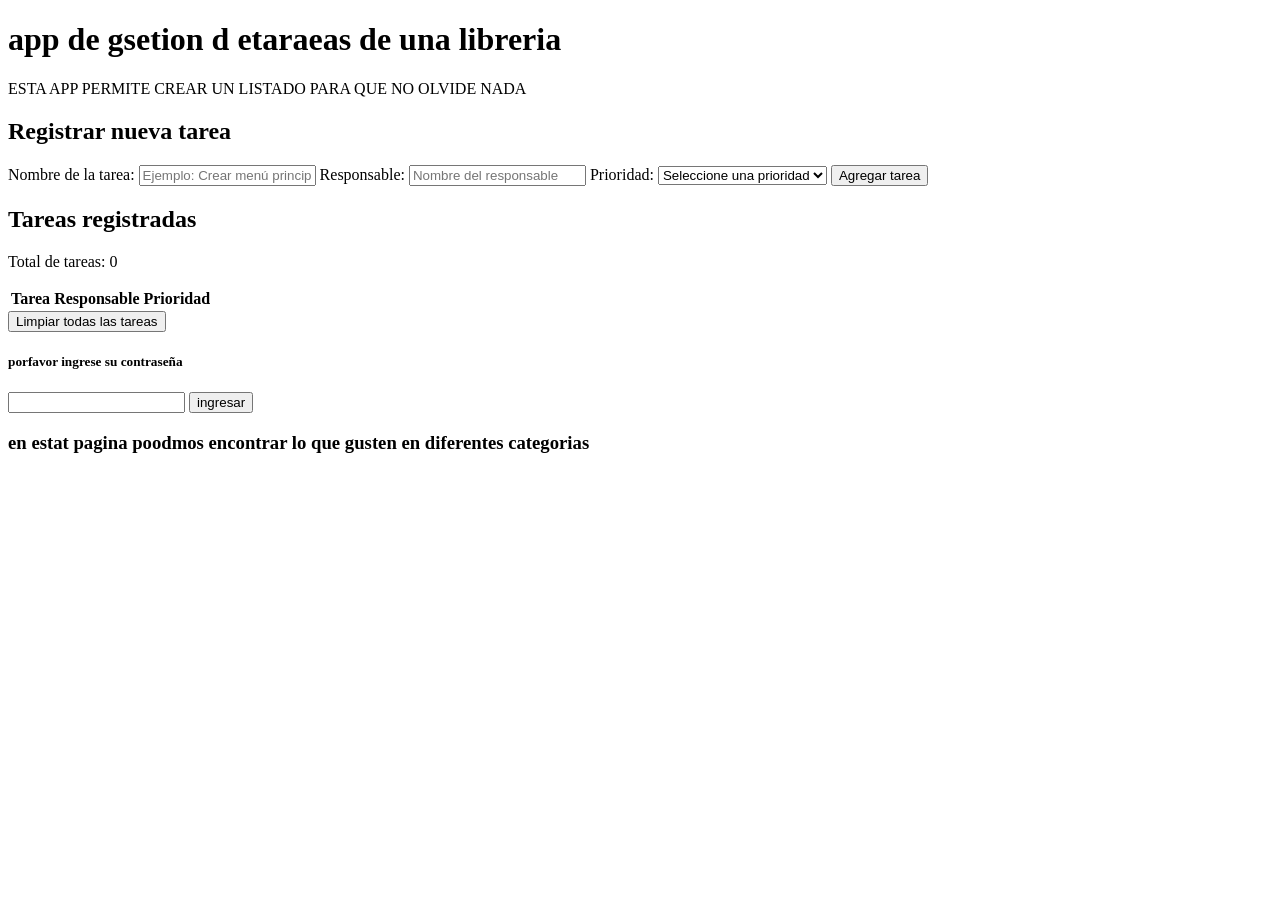
==== Panel_Tareas_Duarte Carrillo_Jose Benjamin/index.html @ 6bccc33c "cambios en la pantalla de inicio" ====
<!DOCTYPE html>
<html lang="es">
<head>
    <meta charset="UTF-8">
    <meta name="viewport" content="width=device-width, initial-scale=1.0">
    <title>panel de tareas </title>
    <link rel="stylesheet" href="style.cs">
</head>
<body>
    <main class="contenedor">
        <h1> app de gsetion d etaraeas de una libreria  </h1>
        <p class="descripcion">
          ESTA APP PERMITE CREAR UN LISTADO PARA QUE NO OLVIDE NADA 
        </p>
        
        <section class="formulario">
            <h2>Registrar nueva tarea</h2>
            <form id="formTarea">
                <label for="tarea">Nombre de la tarea:</label>
                <input type="text" id="tarea" placeholder="Ejemplo: Crear menú principal">
                
                <label for="responsable">Responsable:</label>
                <input type="text" id="responsable" placeholder="Nombre del responsable">
                
                <label for="prioridad">Prioridad:</label>
                <select id="prioridad">
                    <option value="">Seleccione una prioridad</option>
                    <option value="Alta">Alta</option>
                    <option value="Media">Media</option>
                    <option value="Baja">Baja</option>
                </select>
                
                <button type="submit">Agregar tarea</button>
            </form>
            <p id="mensaje"></p>
        </section>

        <section class="listado">
            <div class="encabezado-tabla">
                <h2>Tareas registradas</h2>
                <p class="meta-tareas">Total de tareas: <span id="contador">0</span></p>
            </div>

            <table>
                <thead>
                    <tr>
                        <th>Tarea</th>
                        <th>Responsable</th>
                        <th>Prioridad</th>
                    </tr>
                </thead>
                <tbody id="tablaTareas">
                    </tbody>
            </table>

            <button id="btnLimpiar" class="btn-peligro">Limpiar todas las tareas</button>
        </section>
    </main>
    <script src="script.js"></script>
    <form class="text" id="tarea">
        <h5>porfavor ingrese su contraseña</h5>
        <label for="password">
            <input type="number">

            <button id="boton.tarea">ingresar</button>
            <h3>en estat pagina poodmos encontrar lo que gusten en diferentes 
                categorias 
            </h3>
        </label>
    </form>
   

        

    
</body>
</html>
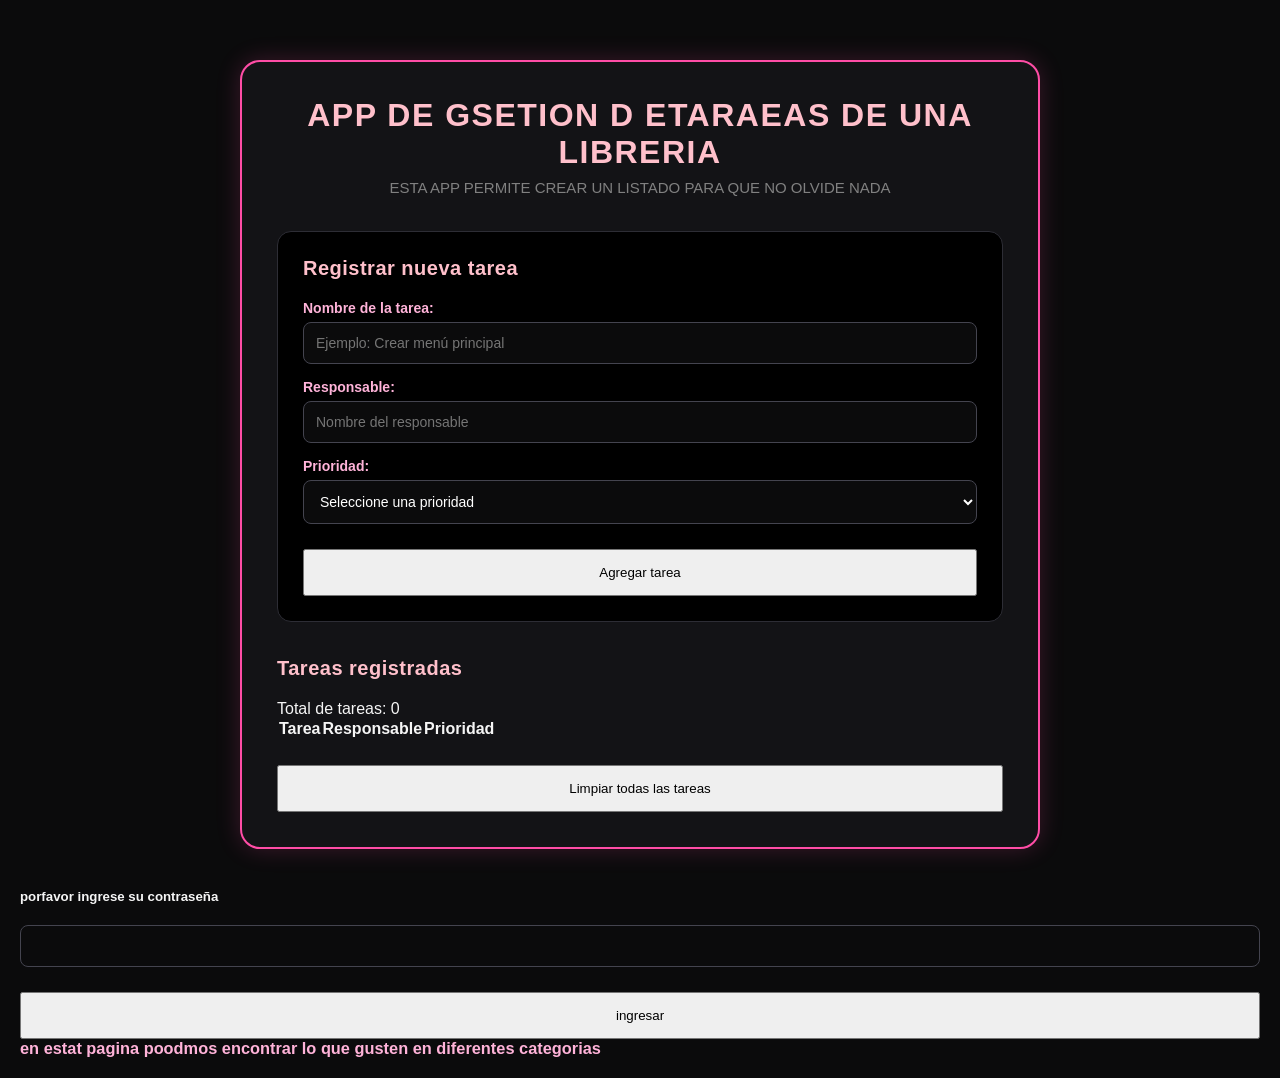
==== commit 2a2b8fd5: "cambios en e estilo" ====
--- a/Panel_Tareas_Duarte Carrillo_Jose Benjamin/index.html
+++ b/Panel_Tareas_Duarte Carrillo_Jose Benjamin/index.html
@@ -4,7 +4,7 @@
     <meta charset="UTF-8">
     <meta name="viewport" content="width=device-width, initial-scale=1.0">
     <title>panel de tareas </title>
-    <link rel="stylesheet" href="style.cs">
+    <link rel="stylesheet" href="style.css">
 </head>
 <body>
     <main class="contenedor">
@@ -66,9 +66,12 @@
             <h3>en estat pagina poodmos encontrar lo que gusten en diferentes 
                 categorias 
             </h3>
+            
         </label>
+
+     
+        
     </form>
-   
 
         
 
--- a/Panel_Tareas_Duarte Carrillo_Jose Benjamin/style.css
+++ b/Panel_Tareas_Duarte Carrillo_Jose Benjamin/style.css
@@ -0,0 +1,92 @@
+/* Reset global y configuración de caja */
+* {
+    box-sizing: border-box;
+    margin: 0;
+    padding: 0;
+}
+
+body {
+    font-family: 'Segoe UI', Roboto, Helvetica, Arial, sans-serif;
+    background-color: #0b0b0c;
+    color: #f5f5f5;
+    padding: 20px;
+}
+
+
+.contenedor {
+    width: 100%;
+    max-width: 800px;
+    margin: 40px auto;
+    background-color: #131316;
+    padding: 35px;
+    border-radius: 20px;
+    border: 2px solid #ff4da6;
+    box-shadow: 0px 0px 25px rgba(255, 77, 166, 0.2); 
+}
+
+h1 {
+    text-align: center;
+    color: pink;
+    margin-bottom: 8px;
+    text-transform: uppercase;
+    letter-spacing: 1.5px;
+    font-weight: 800;
+}
+
+.descripcion {
+    text-align: center;
+    color: grey;
+    margin-bottom: 35px;
+    font-size: 15px;
+}
+
+h2 {
+    color: pink; /* Rosa pastel brillante */
+    margin-bottom: 20px;
+    font-size: 20px;
+    letter-spacing: 0.5px;
+}
+
+/* Sección del Formulario */
+.formulario {
+    background-color:black; /* Fondo negro intermedio */
+    padding: 25px;
+    border-radius: 14px;
+    margin-bottom: 35px;
+    border: 1px solid #2d2d35;
+}
+
+label {
+    display: block;
+    margin-top: 15px;
+    font-weight: bold;
+    color: #ffb3d9; /* Rosa suave para legibilidad */
+    font-size: 14px;
+}
+
+input, select {
+    width: 100%;
+    padding: 12px;
+    margin-top: 6px;
+    background-color: #0b0b0c; /* Entradas en negro profundo */
+    border: 1px solid #44444f;
+    border-radius: 8px;
+    color: #ffffff;
+    font-size: 14px;
+    transition: all 0.3s ease;
+}
+
+/* Efecto creativo cuando haces clic o escribes en un input */
+input:focus, select:focus {
+    outline: none;
+    border-color: #ff4da6;
+    box-shadow: 0 0 10px rgba(255, 77, 166, 0.5);
+}
+
+
+button {
+    margin-top: 25px;
+    padding: 14px;
+    width: 100%;
+    cursor: pointer;
+   }
